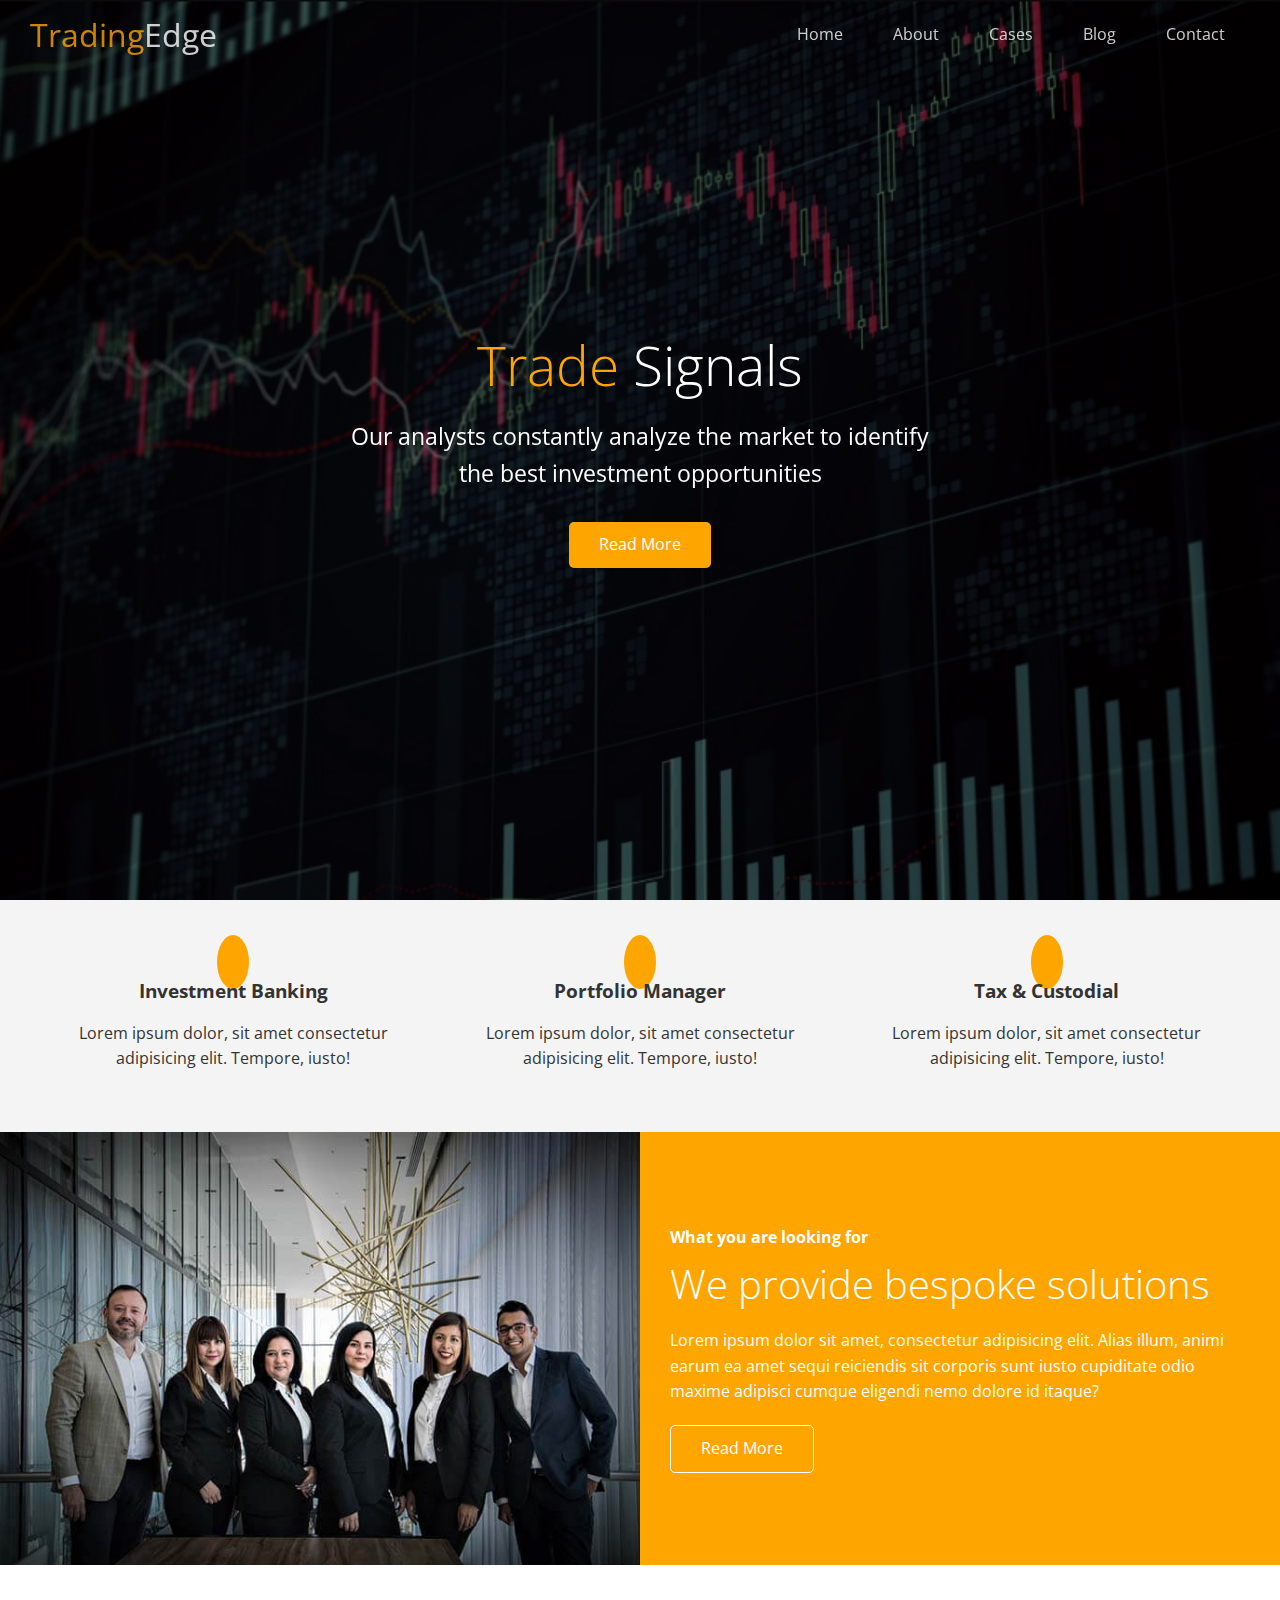
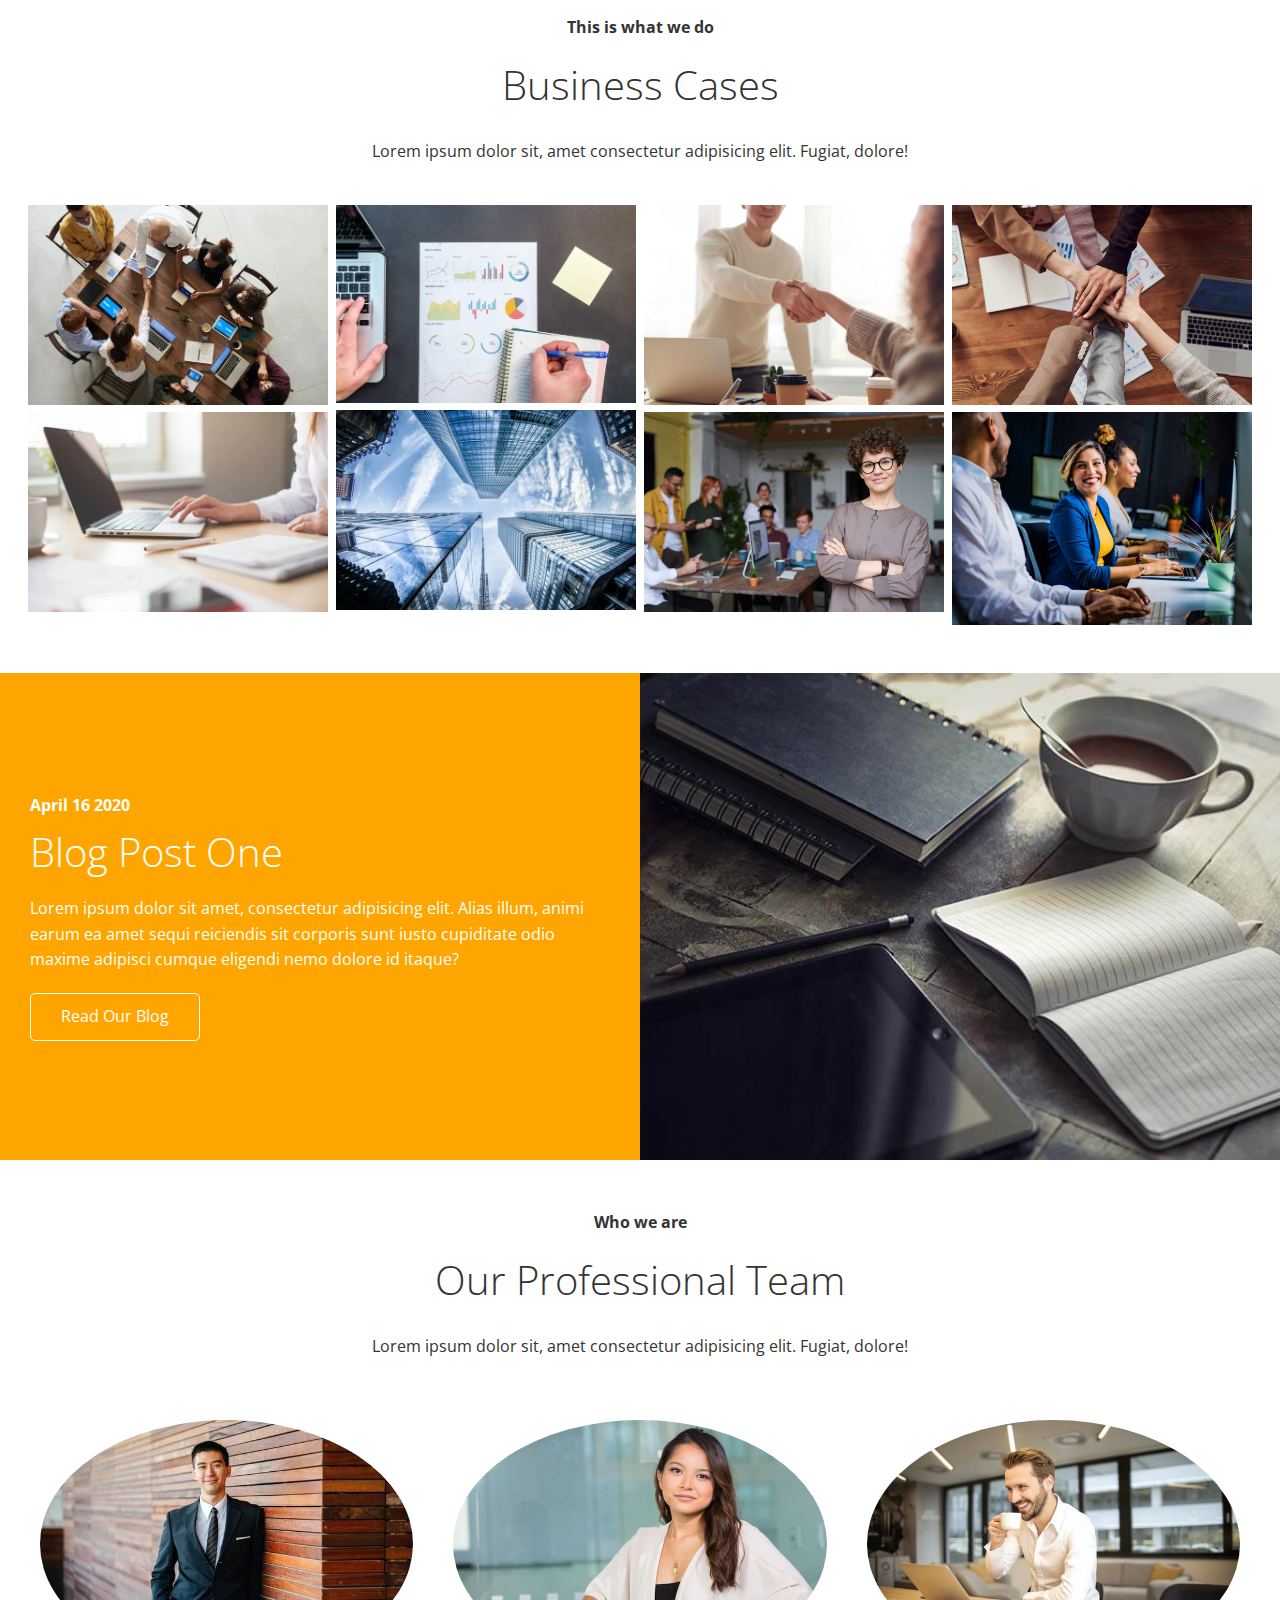
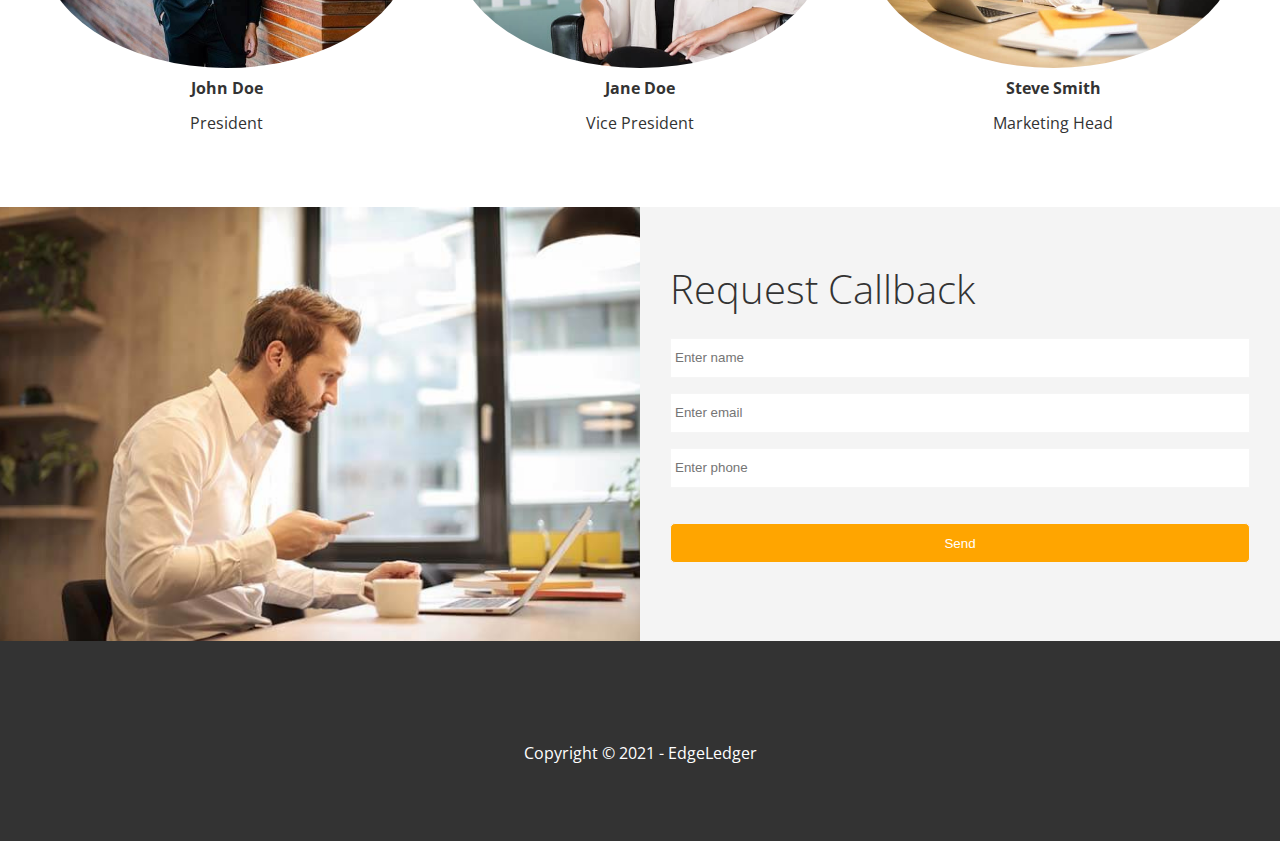
==== index.html @ dc3480e1 "trade" ====
<!DOCTYPE html>
<html lang="en">
  <head>
    <meta charset="UTF-8" />
    <meta name="viewport" content="width=device-width, initial-scale=1.0" />
    <link rel="shortcut icon" type="image/x-icon" href="/favicon.ico" />
    <link
      rel="stylesheet"
      href="https://cdnjs.cloudflare.com/ajax/libs/font-awesome/5.13.0/css/all.min.css"
      integrity="sha256-h20CPZ0QyXlBuAw7A+KluUYx/3pK+c7lYEpqLTlxjYQ="
      crossorigin="anonymous"
    />
    <link rel="stylesheet" href="css/lightbox.min.css" />
    <link rel="stylesheet" href="css/utilities.css" />
    <link rel="stylesheet" href="css/style.css" />
    <title>TradingEdge</title>
  </head>
  <body id="home">
    <header class="hero">
      <div id="navbar" class="navbar top">
        <h1 class="logo">
          <span class="text-primary"
            ><i class="fas fa-chart-line"></i> Trading</span
          >Edge
        </h1>
        <nav>
          <ul>
            <li><a href="#home">Home</a></li>
            <li><a href="#about">About</a></li>
            <li><a href="#cases">Cases</a></li>
            <li><a href="#blog">Blog</a></li>
            <li><a href="#contact">Contact</a></li>
          </ul>
        </nav>
      </div>

      <div class="content">
        <h1><span class="text-primary"> Trade</span> Signals</h1>
        <p>
          Our analysts constantly analyze the market to identify the best
          investment opportunities
        </p>
        <a href="#about" class="btn"
          ><i class="fas fa-chevron-right"></i> Read More</a
        >
      </div>
    </header>

    <main>
      <!-- About: Icons -->
      <section id="about" class="icons bg-light">
        <div class="flex-items">
          <div>
            <i class="fas fa-university fa-2x"></i>
            <div>
              <h3>Investment Banking</h3>
              <p>
                Lorem ipsum dolor, sit amet consectetur adipisicing elit.
                Tempore, iusto!
              </p>
            </div>
          </div>
          <div>
            <i class="fas fa-book-reader fa-2x"></i>
            <div>
              <h3>Portfolio Manager</h3>
              <p>
                Lorem ipsum dolor, sit amet consectetur adipisicing elit.
                Tempore, iusto!
              </p>
            </div>
          </div>
          <div>
            <i class="fas fa-pencil-alt fa-2x"></i>
            <div>
              <h3>Tax & Custodial</h3>
              <p>
                Lorem ipsum dolor, sit amet consectetur adipisicing elit.
                Tempore, iusto!
              </p>
            </div>
          </div>
        </div>
      </section>

      <!-- About:Solutions -->
      <section class="solutions flex-columns">
        <div class="row">
          <div class="column">
            <div class="column-1">
              <img src="images/home/people.jpg" alt="" />
            </div>
          </div>
          <div class="column">
            <div class="column-2 bg-primary">
              <h4>What you are looking for</h4>
              <h2>We provide bespoke solutions</h2>
              <p>
                Lorem ipsum dolor sit amet, consectetur adipisicing elit. Alias
                illum, animi earum ea amet sequi reiciendis sit corporis sunt
                iusto cupiditate odio maxime adipisci cumque eligendi nemo
                dolore id itaque?
              </p>
              <a href="#" class="btn btn-outline">
                <i class="fas fa-chevron"></i>
                Read More
              </a>
            </div>
          </div>
        </div>
      </section>

      <!-- Cases -->
      <section id="cases" class="cases flex-grid section-padding">
        <header class="section-header">
          <h4>This is what we do</h4>
          <h2>Business Cases</h2>
          <p>
            Lorem ipsum dolor sit, amet consectetur adipisicing elit. Fugiat,
            dolore!
          </p>
        </header>
        <div class="row">
          <div class="column">
            <a
              href="images/cases/cases1.jpg"
              data-lightbox="cases"
              data-title="Lorem ipsum dolor sit, amet consectetur adipisicing elit. Fugiat,
              dolore!"
            >
              <img src="images/cases/cases1.jpg" alt="" />
            </a>
            <a
              href="images/cases/cases2.jpg"
              data-lightbox="cases"
              data-title="Lorem ipsum dolor sit, amet consectetur adipisicing elit. Fugiat,
              dolore!"
            >
              <img src="images/cases/cases2.jpg" alt="" />
            </a>
          </div>
          <div class="column">
            <a
              href="images/cases/cases3.jpg"
              data-lightbox="cases"
              data-title="Lorem ipsum dolor sit, amet consectetur adipisicing elit. Fugiat,
            dolore!"
            >
              <img src="images/cases/cases3.jpg" alt="" />
            </a>
            <a
              href="images/cases/cases4.jpg"
              data-lightbox="cases"
              data-title="Lorem ipsum dolor sit, amet consectetur adipisicing elit. Fugiat,
              dolore!"
            >
              <img src="images/cases/cases4.jpg" alt="" />
            </a>
          </div>
          <div class="column">
            <a
              href="images/cases/cases5.jpg"
              data-lightbox="cases"
              data-title="Lorem ipsum dolor sit, amet consectetur adipisicing elit. Fugiat,
            dolore!"
            >
              <img src="images/cases/cases5.jpg" alt="" />
            </a>
            <a
              href="images/cases/cases6.jpg"
              data-lightbox="cases"
              data-title="Lorem ipsum dolor sit, amet consectetur adipisicing elit. Fugiat,
              dolore!"
            >
              <img src="images/cases/cases6.jpg" alt="" />
            </a>
          </div>
          <div class="column">
            <a
              href="images/cases/cases7.jpg"
              data-lightbox="cases"
              data-title="Lorem ipsum dolor sit, amet consectetur adipisicing elit. Fugiat,
            dolore!"
            >
              <img src="images/cases/cases7.jpg" alt="" />
            </a>
            <a
              href="images/cases/cases8.jpg"
              data-lightbox="cases"
              data-title="Lorem ipsum dolor sit, amet consectetur adipisicing elit. Fugiat,
              dolore!"
            >
              <img src="images/cases/cases8.jpg" alt="" />
            </a>
          </div>
        </div>
      </section>

      <!-- Blog -->
      <section id="blog" class="blog flex-columns flex-reverse">
        <div class="row">
          <div class="column">
            <div class="column-1">
              <img src="images/home/blog.jpg" alt="" />
            </div>
          </div>
          <div class="column">
            <div class="column-2 bg-secondary">
              <h4>April 16 2020</h4>
              <h2>Blog Post One</h2>
              <p>
                Lorem ipsum dolor sit amet, consectetur adipisicing elit. Alias
                illum, animi earum ea amet sequi reiciendis sit corporis sunt
                iusto cupiditate odio maxime adipisci cumque eligendi nemo
                dolore id itaque?
              </p>
              <a href="blog.html" class="btn btn-outline">
                <i class="fas fa-chevron"></i>
                Read Our Blog
              </a>
            </div>
          </div>
        </div>
      </section>

      <!-- Team -->
      <section id="team" class="team section-padding">
        <header class="section-header">
          <h4>Who we are</h4>
          <h2>Our Professional Team</h2>
          <p>
            Lorem ipsum dolor sit, amet consectetur adipisicing elit. Fugiat,
            dolore!
          </p>
        </header>
        <div class="flex-items">
          <div>
            <img src="images/team/person1.jpg" alt="" />
            <h4>John Doe</h4>
            <p>President</p>
          </div>
          <div>
            <img src="images/team/person2.jpg" alt="" />
            <h4>Jane Doe</h4>
            <p>Vice President</p>
          </div>
          <div>
            <img src="images/team/person3.jpg" alt="" />
            <h4>Steve Smith</h4>
            <p>Marketing Head</p>
          </div>
        </div>
      </section>

      <!-- Contact -->
      <section id="contact" class="contact flex-columns">
        <div class="row">
          <div class="column">
            <div class="column-1">
              <img src="images/home/contact.jpg" alt="" />
            </div>
          </div>
          <div class="column">
            <div class="column-2 bg-light">
              <h2>Request Callback</h2>
              <form
                action="/my-handling-form-page"
                method="POST"
                class="callback-form"
              >
                <div class="form-control">
                  <label for="name"></label>
                  <input
                    type="text"
                    name="name"
                    id="name"
                    placeholder="Enter name"
                  />
                </div>
                <div class="form-control">
                  <label for="email"></label>
                  <input
                    type="email"
                    name="email"
                    id="email"
                    placeholder="Enter email"
                  />
                </div>
                <div class="form-control">
                  <label for="phone"></label>
                  <input
                    type="text"
                    name="phone"
                    id="phone"
                    placeholder="Enter phone"
                  />
                </div>
                <input type="submit" value="Send" id="submit" class="btn" />
              </form>
            </div>
          </div>
        </div>
      </section>
    </main>

    <footer class="footer bg-dark">
      <div class="social">
        <a href="#"><i class="fab fa-facebook fa-2x"></i></a>
        <a href="#"><i class="fab fa-twitter fa-2x"></i></a>
        <a href="#"><i class="fab fa-youtube fa-2x"></i></a>
        <a href="#"><i class="fab fa-linkedin fa-2x"></i></a>
      </div>
      <p>Copyright &copy; 2021 - EdgeLedger</p>
    </footer>

    <script
      src="https://code.jquery.com/jquery-3.5.0.min.js"
      integrity="sha256-xNzN2a4ltkB44Mc/Jz3pT4iU1cmeR0FkXs4pru/JxaQ="
      crossorigin="anonymous"
    ></script>
    <script src="js/lightbox.min.js"></script>
    <script>
      const navbar = document.getElementById("navbar");
      let scrolled = false;

      window.onscroll = function () {
        if (window.pageYOffset > 100) {
          navbar.classList.remove("top");
          if (!scrolled) {
            navbar.style.transform = "translateY(-70px)";
          }
          setTimeout(function () {
            navbar.style.transform = "translateY(0)";
            scrolled = true;
          }, 200);
        } else {
          navbar.classList.add("top");
          scrolled = false;
        }
      };

      // Smooth Scrolling
      $("#navbar a, .btn").on("click", function (e) {
        if (this.hash !== "") {
          e.preventDefault();

          const hash = this.hash;

          $("html, body").animate(
            {
              scrollTop: $(hash).offset().top - 100,
            },
            800
          );
        }
      });
    </script>
  </body>
</html>
---- css/utilities.css ----
/* Text colors */
.text-primary {
  color: orange;
}

.text-secondary {
  color: #0284d0;
}

/* Button */
.btn {
  cursor: pointer;
  display: inline-block;
  padding: 10px 30px;
  color: #fff;
  background-color: orange;
  border: none;
  border-radius: 5px;
}

.btn:hover {
  opacity: 0.9;
}

.btn-primary,
.bg-primary {
  background: orange;
  color: #fff;
}
.btn-secondary,
.bg-secondary {
  background: orange;
  color: #fff;
}
.btn-dark,
.bg-dark {
  background: #333;
  color: #fff;
}
.btn-light,
.bg-light {
  background: #f4f4f4;
  color: #333;
}

.btn-outline {
  background: transparent;
  border: 1px solid #fff;
}

/* Flex items */
.flex-items {
  display: flex;
  text-align: center;
  justify-content: center;
  text-align: center;
  height: 100%;
}

.flex-items > div {
  padding: 20px;
}

/* Flex columns */
.flex-columns.flex-reverse .row {
  flex-direction: row-reverse;
}

.flex-columns .row {
  display: flex;
  flex-direction: row;
  flex-wrap: wrap;
  width: 100%;
}

.flex-columns .column {
  display: flex;
  flex-direction: column;
  flex-basis: 100%;
  flex: 1;
}

.flex-columns .column .column-1,
.flex-columns .column .column-2 {
  height: 100%;
}

.flex-columns img {
  width: 100%;
  height: 100%;
  object-fit: cover;
}

.flex-columns .column-2 {
  display: flex;
  flex-direction: column;
  align-items: flex-start;
  justify-content: center;
  padding: 30px;
}

.flex-columns h2 {
  font-size: 40px;
  font-weight: 100;
}

.flex-columns h4 {
  margin-bottom: 10px;
}

.flex-columns p {
  margin: 20px 0;
}

/* Section header */
.section-header {
  padding: 30px;
  display: flex;
  flex-direction: column;
  align-items: center;
  justify-content: center;
  text-align: center;
}

.section-header h2 {
  font-size: 40px;
  margin: 20px 0;
}

.section-padding {
  padding: 20px 20px 40px;
}

/* Flex grid */
.flex-grid .row {
  display: flex;
  flex-wrap: wrap;
  padding: 0 4px;
}

.flex-grid .column {
  flex: 25%;
  max-width: 25%;
  padding: 0 4px;
}
---- css/style.css ----
@import url("https://fonts.googleapis.com/css2?family=Open+Sans:wght@300;400&display=swap");

* {
  box-sizing: border-box;
  padding: 0;
  margin: 0;
}

body {
  font-family: "Open Sans", sans-serif;
  background: #fff;
  color: #333;
  line-height: 1.6;
}

ul {
  list-style: none;
}

a {
  color: #333;
  text-decoration: none;
}

h1,
h2 {
  font-weight: 300;
  line-height: 1.2;
}

p {
  margin: 10px 0;
}

img {
  width: 100%;
}

/* Navbar */
.navbar {
  display: flex;
  align-items: center;
  justify-content: space-between;
  background-color: #333;
  color: #fff;
  opacity: 0.8;
  width: 100%;
  height: 70px;
  position: fixed;
  top: 0px;
  padding: 0 30px;
  transition: 0.5s;
}

.navbar.top {
  background: transparent;
}

.navbar a {
  color: #fff;
  padding: 10px 20px;
  margin: 0 5px;
}

.navbar a:hover {
  border-bottom: orange 2px solid;
}

.navbar ul {
  display: flex;
}

.navbar .logo {
  font-weight: 400;
}

/* Header */
.hero {
  background: url(/images/3rd.jpg) no-repeat center center/cover;
  height: 100vh;
  position: relative;
  color: #fff;
}

.hero .content {
  display: flex;
  flex-direction: column;
  align-items: center;
  justify-content: center;
  text-align: center;
  height: 100%;
  padding: 0 20px;
}

.hero .content h1 {
  font-size: 55px;
}

.hero .content p {
  font-size: 23px;
  max-width: 600px;
  margin: 20px 0 30px;
}

.hero::before {
  content: "";
  position: absolute;
  top: 0;
  left: 0;
  width: 100%;
  height: 100%;
  background: rgba(0, 0, 0, 0.6);
}

.hero * {
  z-index: 10;
}

.hero.blog {
  background: url("../images/home/blog.jpg") no-repeat center center/cover;
  height: 30vh;
}

/* Icons */
.icons {
  padding: 30px;
}

.icons h3 {
  font-weight: bold;
  margin-bottom: 15px;
}

.icons i {
  background-color: orange;
  color: #fff;
  padding: 1rem;
  border-radius: 50%;
  margin-bottom: 15px;
}

.cases img:hover {
  opacity: 0.7;
}

.team img {
  border-radius: 50%;
}

/* Callback form */
.callback-form {
  width: 100%;
  padding: 20px 0;
}

.callback-form label {
  display: block;
  margin-bottom: 5px;
}

.callback-form .form-control {
  margin-bottom: 15px;
}

.callback-form input {
  width: 100%;
  padding: 4px;
  height: 40px;
  border: #f5f5f5 1px solid;
}

.callback-form input:focus {
  outline-color: orange;
}

.callback-form .btn {
  padding: 12px 0;
  margin-top: 20px;
}

/* Post */
.post {
  padding: 50px 30px;
}

.post h2 {
  font-size: 40px;
  margin-bottom: 20px;
  padding-bottom: 10px;
  border-bottom: #ccc solid 1px;
}

.post .meta {
  margin-bottom: 30px;
}

.post img {
  width: 300px;
  border-radius: 50%;
  display: block;
  margin: 0 auto 30px;
}

/* Footer */
.footer {
  display: flex;
  flex-direction: column;
  align-items: center;
  justify-content: center;
  text-align: center;
  height: 200px;
}

.footer a {
  color: #fff;
}

.footer a:hover {
  color: orange;
}

.footer .social > * {
  margin-right: 30px;
}

/* Mobile */
@media (max-width: 768px) {
  .navbar {
    flex-direction: column;
    height: 120px;
    padding: 20px;
  }

  .navbar a {
    padding: 10px 10px;
    margin: 0 3px;
  }

  .flex-items {
    flex-direction: column;
  }

  .flex-columns .column,
  .flex-grid .column {
    flex: 100%;
    max-width: 100%;
  }

  .team img {
    width: 70%;
  }
}
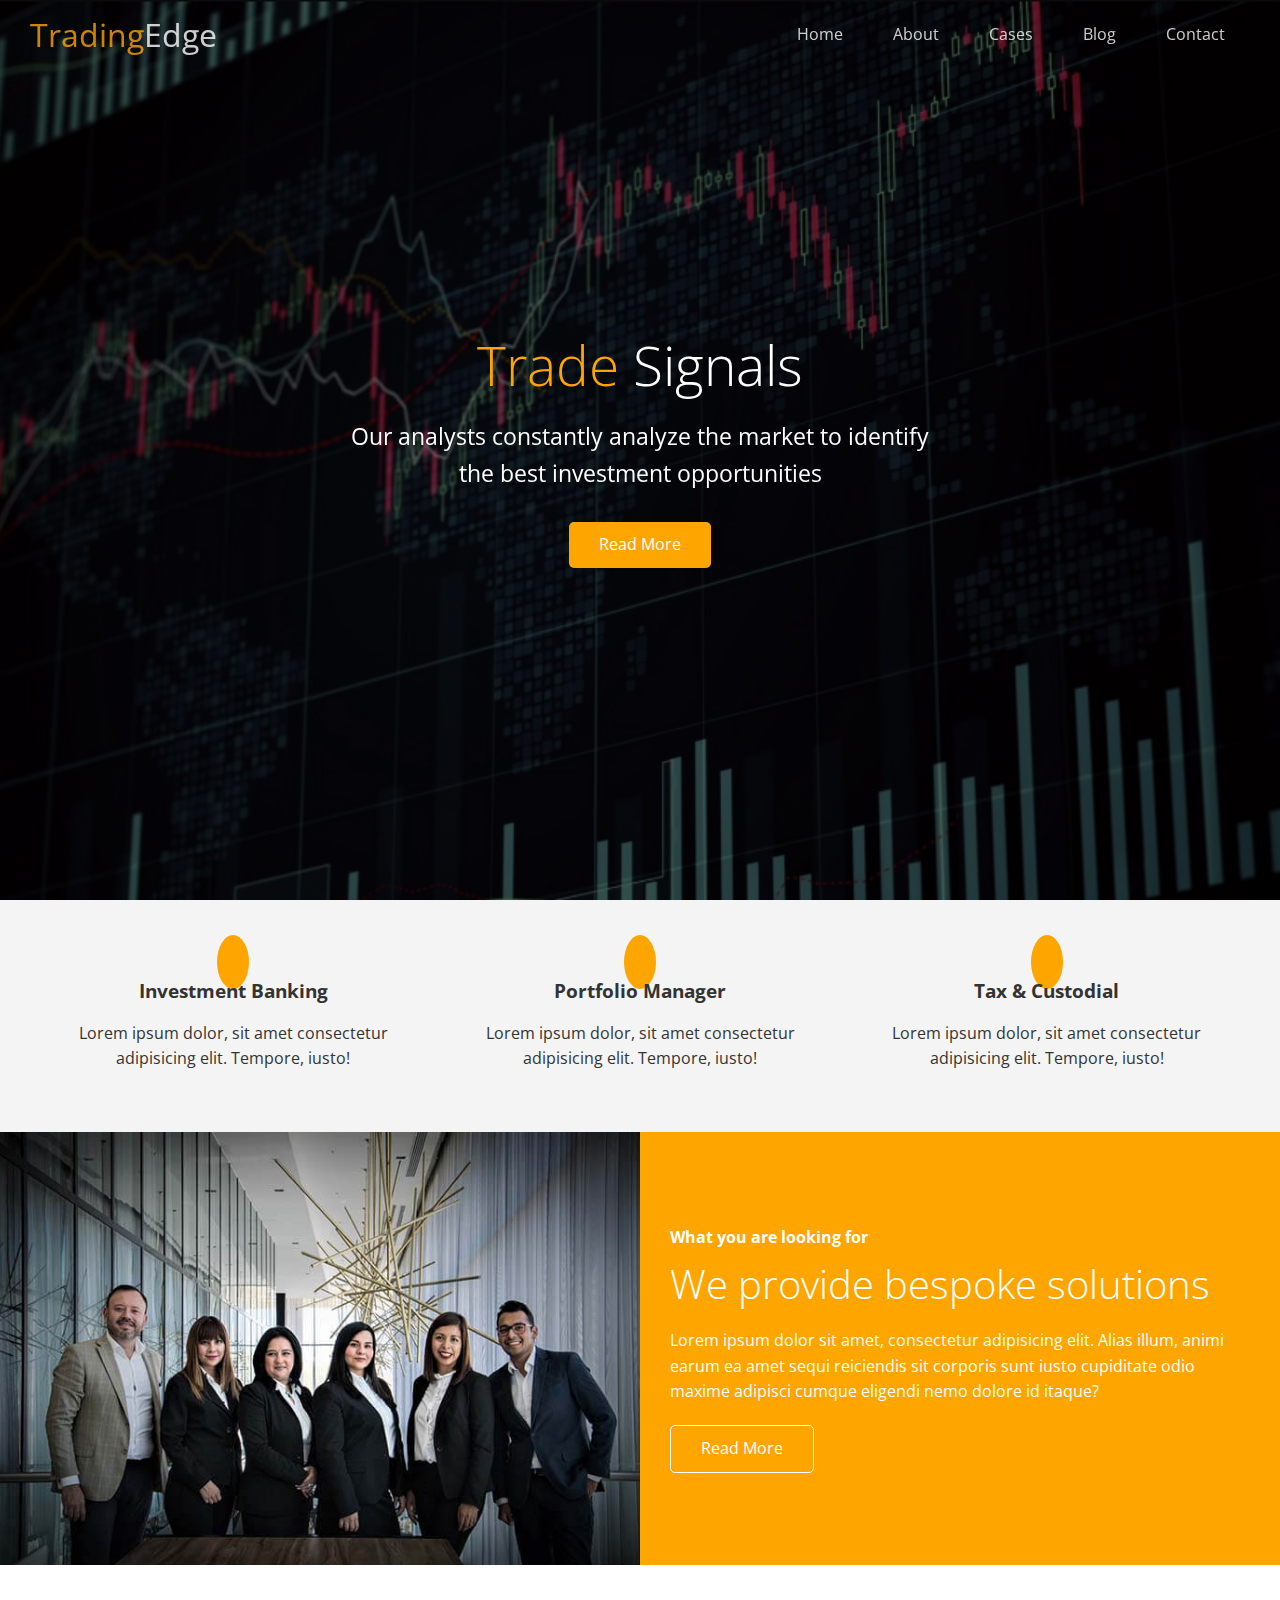
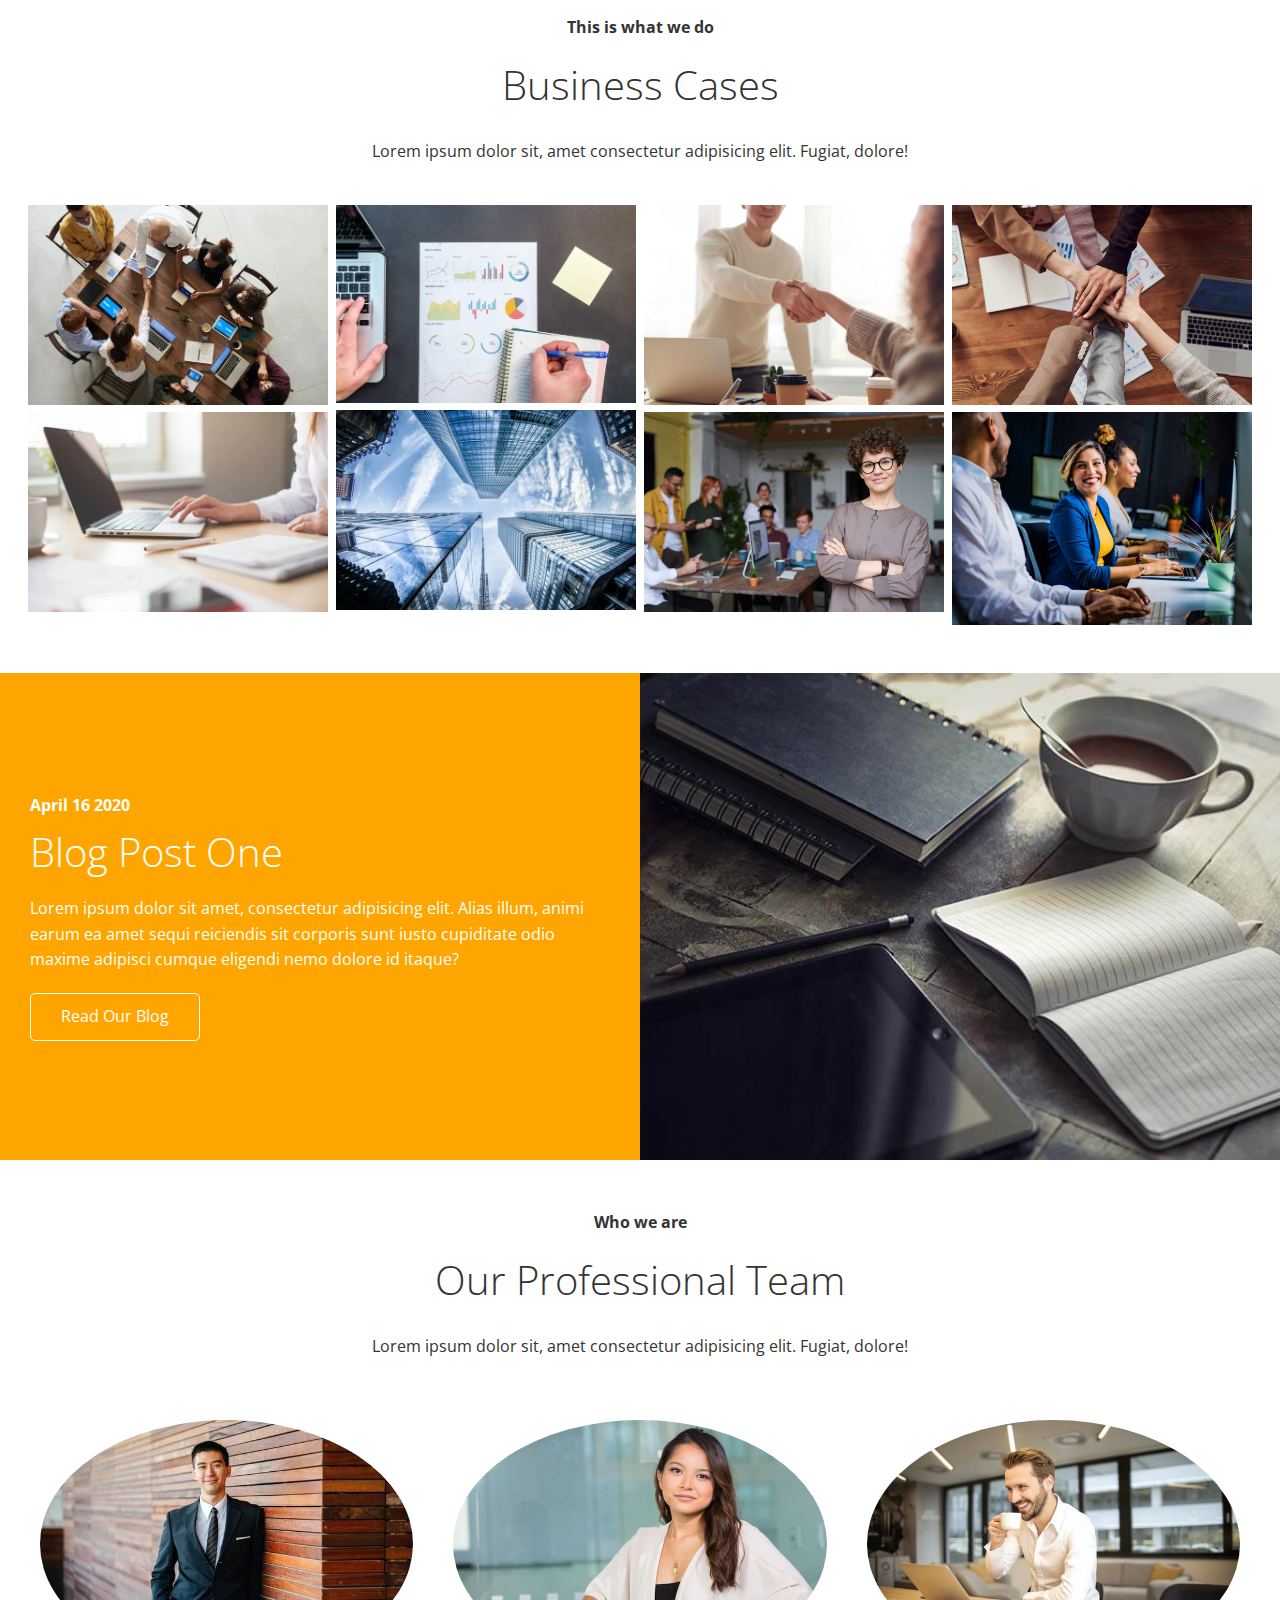
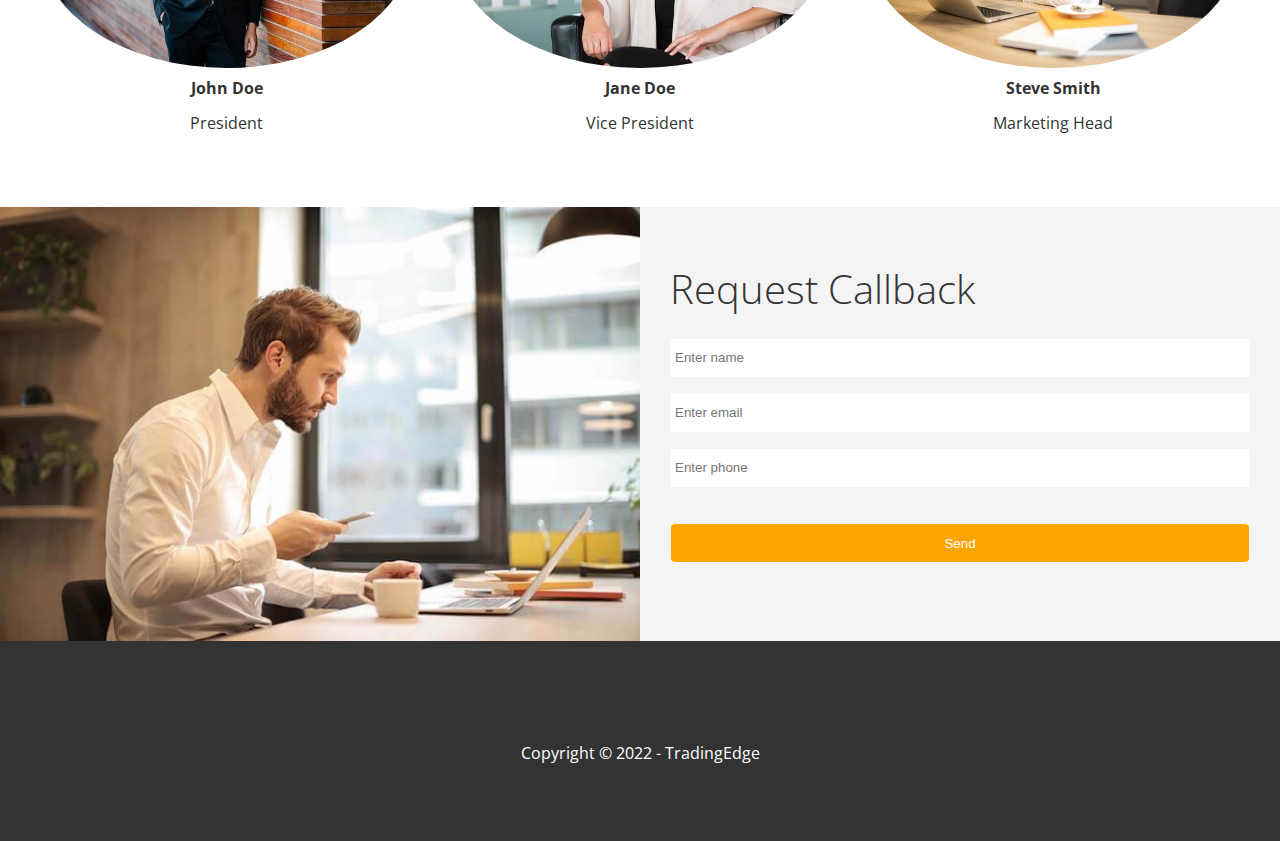
==== commit a27075d6: "edge" ====
--- a/index.html
+++ b/index.html
@@ -310,7 +310,7 @@
         <a href="#"><i class="fab fa-youtube fa-2x"></i></a>
         <a href="#"><i class="fab fa-linkedin fa-2x"></i></a>
       </div>
-      <p>Copyright &copy; 2021 - EdgeLedger</p>
+      <p>Copyright &copy; 2022 - TradingEdge</p>
     </footer>
 
     <script
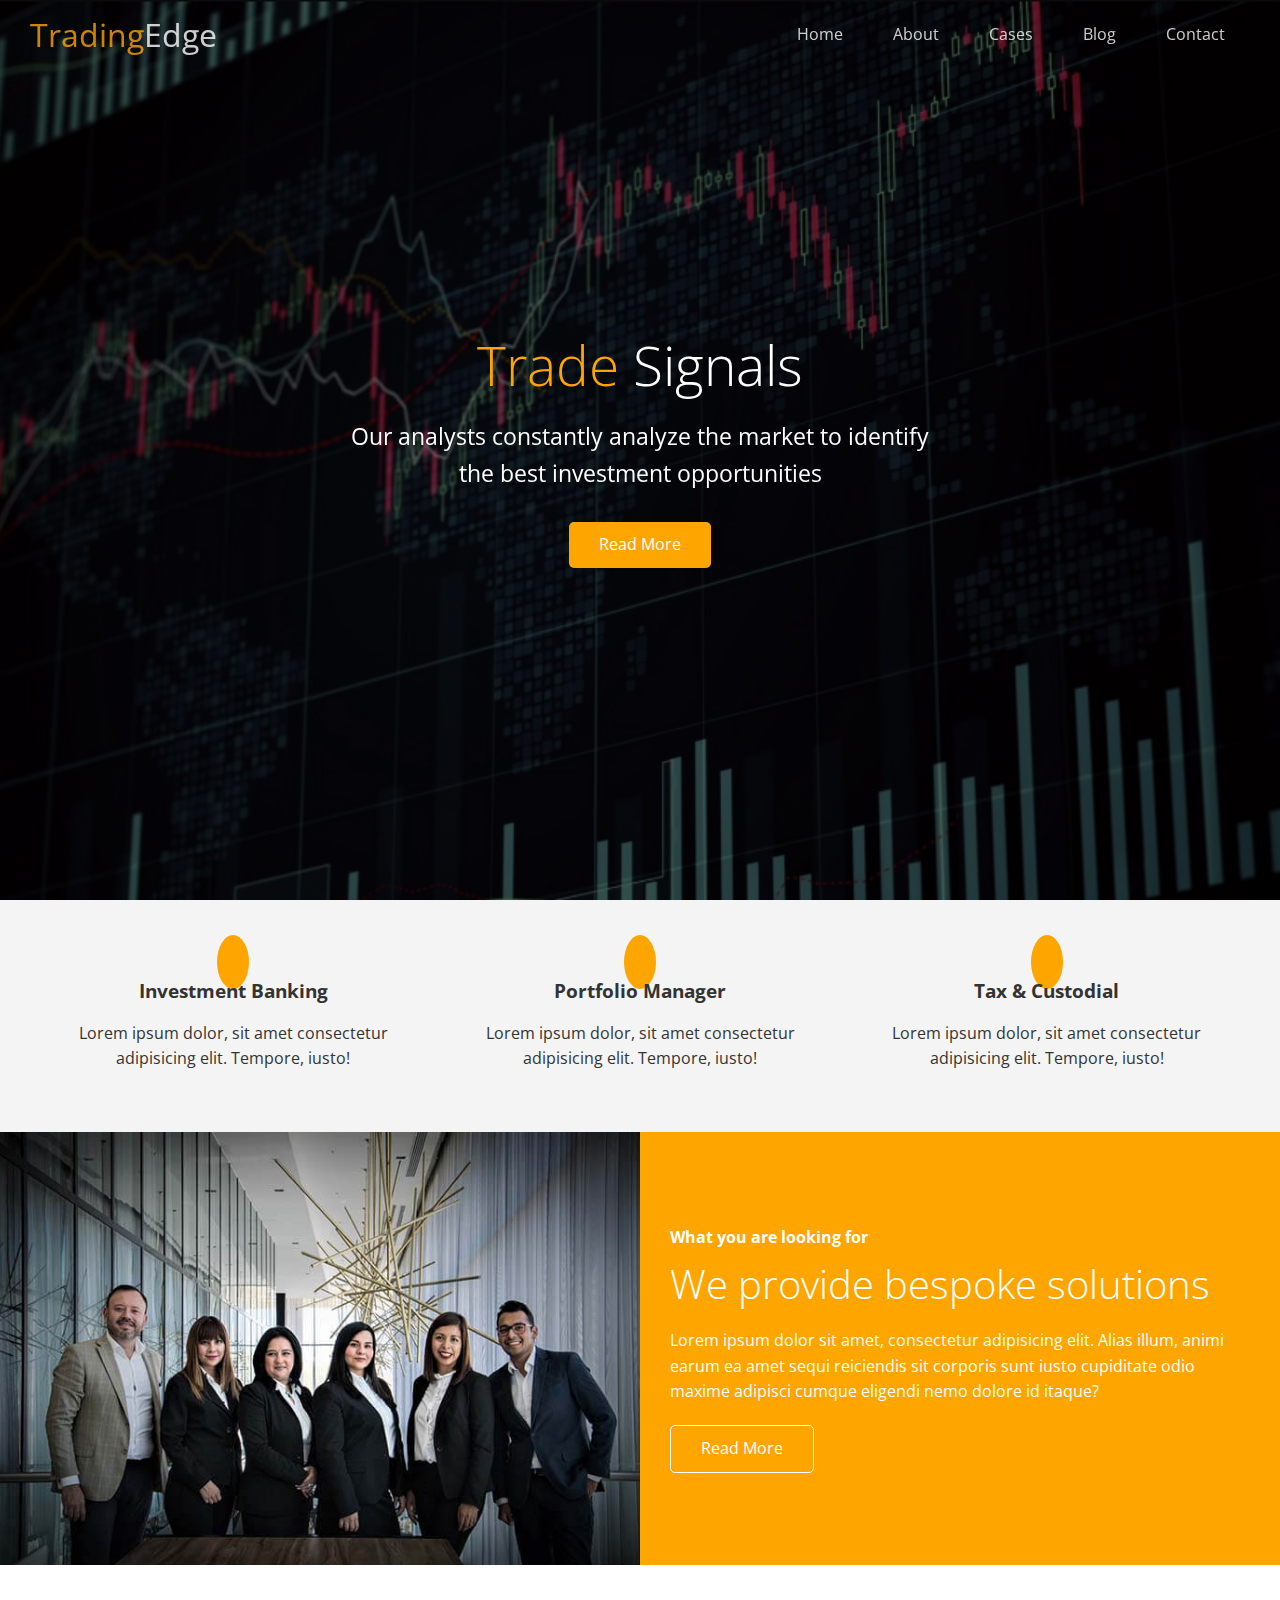
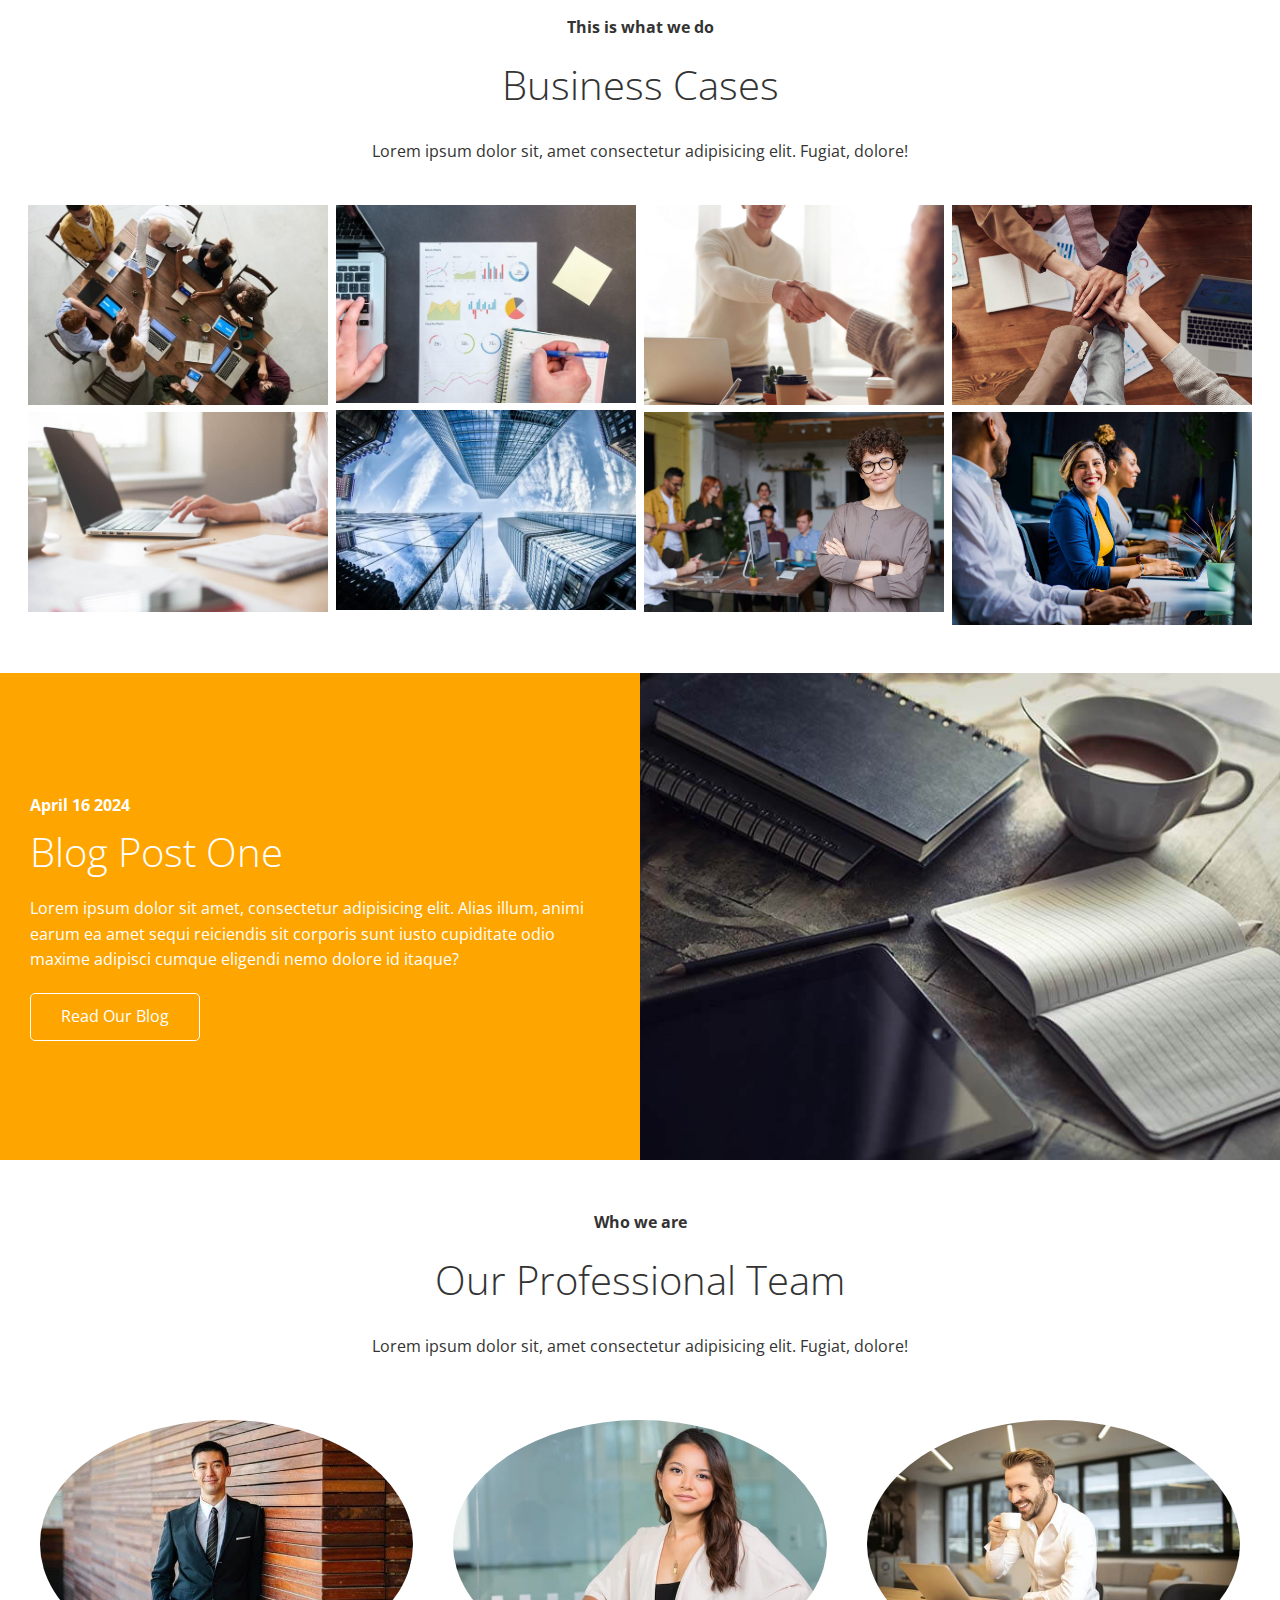
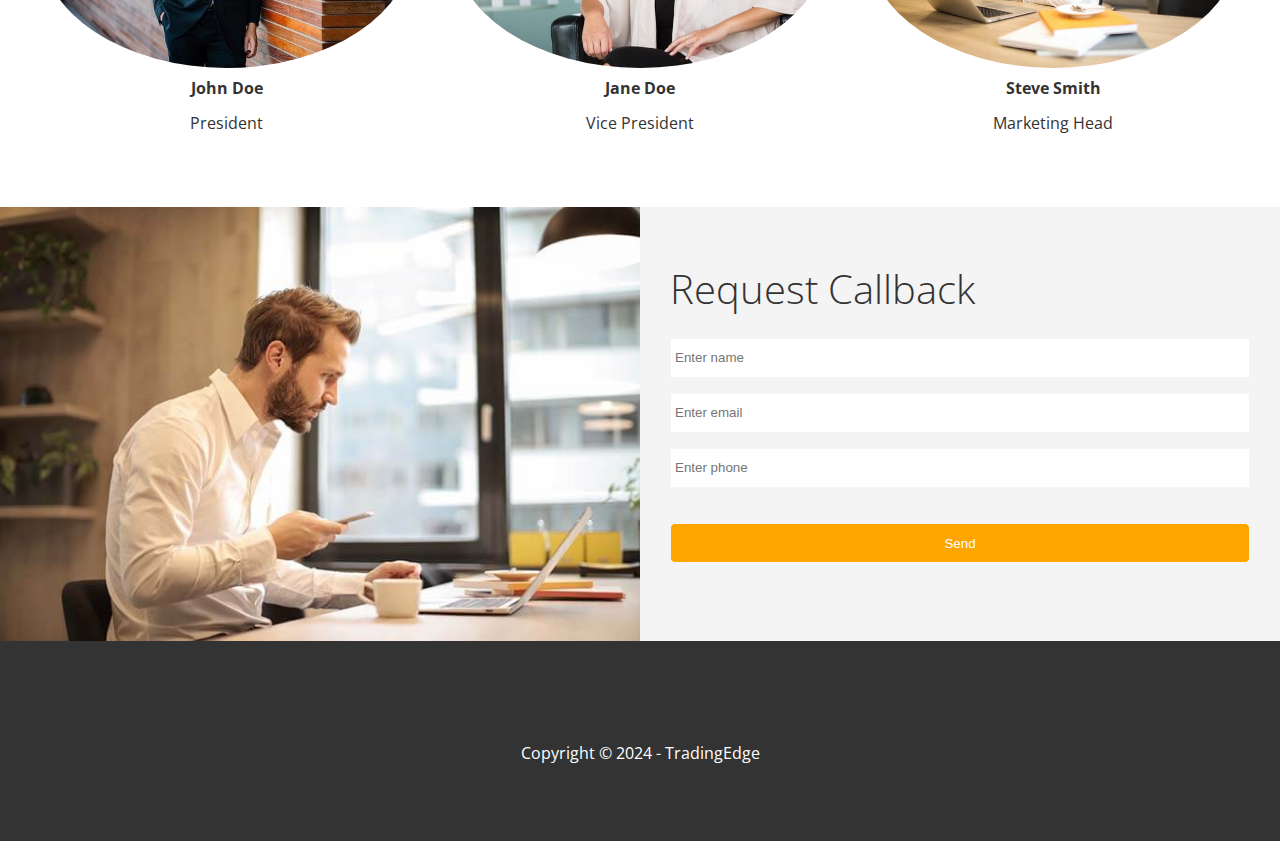
==== commit e780af7f: "done" ====
--- a/index.html
+++ b/index.html
@@ -206,7 +206,7 @@
           </div>
           <div class="column">
             <div class="column-2 bg-secondary">
-              <h4>April 16 2020</h4>
+              <h4>April 16 2024</h4>
               <h2>Blog Post One</h2>
               <p>
                 Lorem ipsum dolor sit amet, consectetur adipisicing elit. Alias
@@ -310,7 +310,7 @@
         <a href="#"><i class="fab fa-youtube fa-2x"></i></a>
         <a href="#"><i class="fab fa-linkedin fa-2x"></i></a>
       </div>
-      <p>Copyright &copy; 2022 - TradingEdge</p>
+      <p>Copyright &copy; 2024 - TradingEdge</p>
     </footer>
 
     <script
